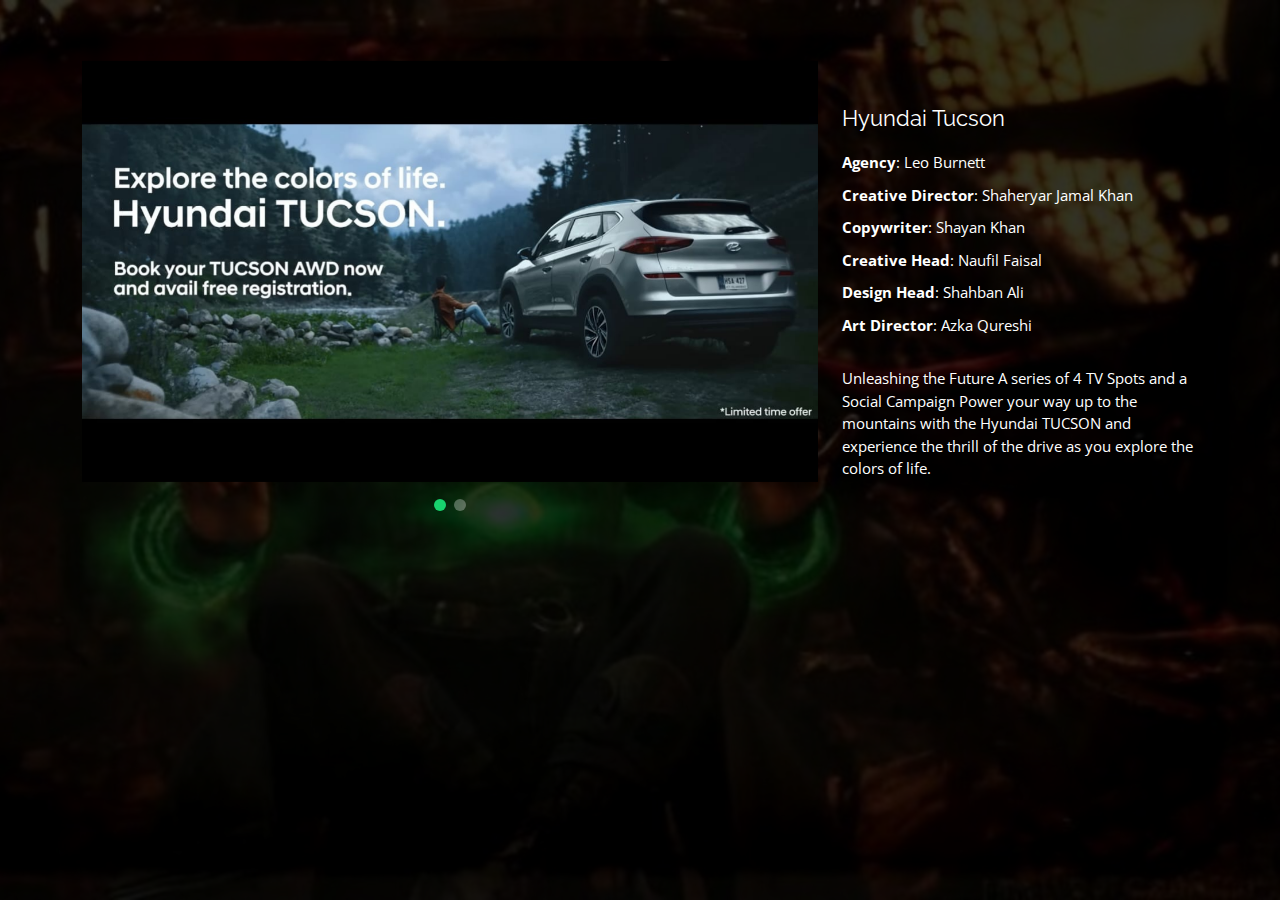
==== hyundai-details.html @ d7a9f435 "m" ====
<!DOCTYPE html>
<html lang="en">

<head>
    <meta charset="utf-8">
    <meta content="width=device-width, initial-scale=1.0" name="viewport">

    <title>Portfolio Details - Personal Bootstrap Template</title>
    <meta content="" name="description">
    <meta content="" name="keywords">

    <!-- Favicons -->
    <link href="assets/img/favicon.png" rel="icon">
    <link href="assets/img/apple-touch-icon.png" rel="apple-touch-icon">

    <!-- Google Fonts -->
    <link
        href="https://fonts.googleapis.com/css?family=Open+Sans:300,300i,400,400i,600,600i,700,700i|Raleway:300,300i,400,400i,500,500i,600,600i,700,700i|Poppins:300,300i,400,400i,500,500i,600,600i,700,700i"
        rel="stylesheet">

    <!-- Vendor CSS Files -->
    <link href="assets/vendor/bootstrap/css/bootstrap.min.css" rel="stylesheet">
    <link href="assets/vendor/bootstrap-icons/bootstrap-icons.css" rel="stylesheet">
    <link href="assets/vendor/boxicons/css/boxicons.min.css" rel="stylesheet">
    <link href="assets/vendor/glightbox/css/glightbox.min.css" rel="stylesheet">
    <link href="assets/vendor/remixicon/remixicon.css" rel="stylesheet">
    <link href="assets/vendor/swiper/swiper-bundle.min.css" rel="stylesheet">

    <!-- Template Main CSS File -->
    <link href="assets/css/style.css" rel="stylesheet">
</head>

<body>

    <main id="main">

        <!-- ======= Portfolio Details ======= -->
        <div id="portfolio-details" class="portfolio-details">
            <div class="container">

                <div class="row">

                    <div class="col-lg-8">
                        <div class="portfolio-details-slider swiper">
                            <div class="swiper-wrapper align-items-center">

                                <div class="swiper-slide">
                                    <img src="assets/img/portfolio/h2.jpeg" class="img-fluid" alt="">
                                </div>

                                <div class="swiper-slide">
                                    <img src="assets/img/portfolio/h1.jpeg" class="img-fluid" alt="">
                                </div>

                            </div>
                            <div class="swiper-pagination"></div>
                        </div>

                    </div>

                    <div class="col-lg-4 portfolio-info">
                        <h3>Hyundai Tucson</h3>
                        <ul>
                            <li><strong>Agency</strong>: Leo Burnett   </li>
                            <li><strong>Creative Director</strong>: Shaheryar Jamal Khan </li>
                            <li><strong>Copywriter</strong>: Shayan Khan</li>
                            <li><strong>Creative Head</strong>: Naufil Faisal</li>
                            <li><strong>Design Head</strong>: Shahban Ali  </li>
                            <li><strong>Art Director</strong>: Azka Qureshi </li>
                        </ul>

                        <p>
                            Unleashing the Future
                            A series of 4 TV Spots and a Social Campaign

                            Power your way up to the mountains with the Hyundai TUCSON and experience the thrill of the drive as you explore the colors of life.
                        </p>
                    </div>

                </div>

            </div>
        </div><!-- End Portfolio Details -->

    </main><!-- End #main -->

    <!-- Vendor JS Files -->
    <script src="assets/vendor/purecounter/purecounter_vanilla.js"></script>
    <script src="assets/vendor/bootstrap/js/bootstrap.bundle.min.js"></script>
    <script src="assets/vendor/glightbox/js/glightbox.min.js"></script>
    <script src="assets/vendor/isotope-layout/isotope.pkgd.min.js"></script>
    <script src="assets/vendor/swiper/swiper-bundle.min.js"></script>
    <script src="assets/vendor/waypoints/noframework.waypoints.js"></script>
    <script src="assets/vendor/php-email-form/validate.js"></script>

    <!-- Template Main JS File -->
    <script src="assets/js/main.js"></script>

</body>

</html>
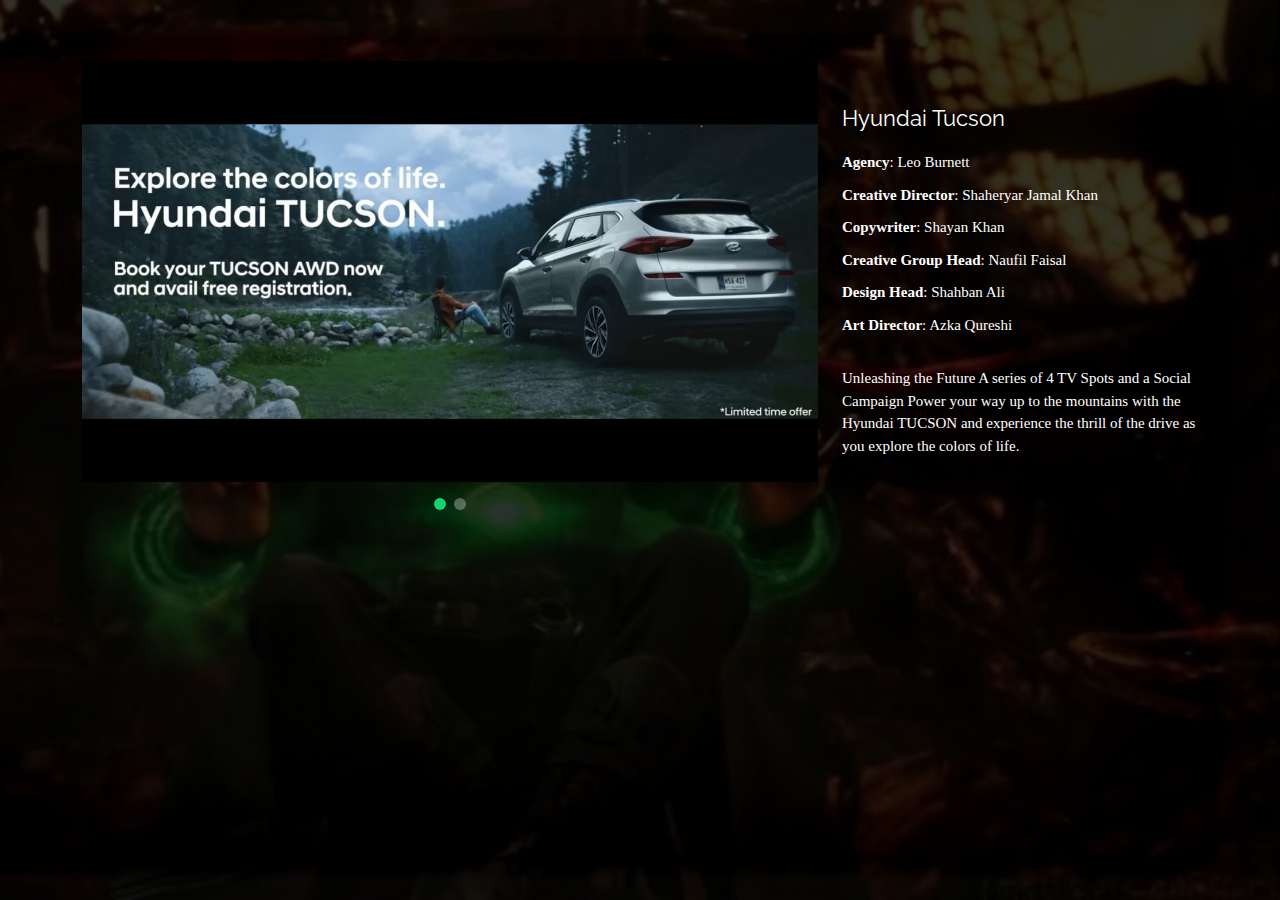
==== commit 669c3426: "naufil changes" ====
--- a/hyundai-details.html
+++ b/hyundai-details.html
@@ -64,7 +64,7 @@
                             <li><strong>Agency</strong>: Leo Burnett   </li>
                             <li><strong>Creative Director</strong>: Shaheryar Jamal Khan </li>
                             <li><strong>Copywriter</strong>: Shayan Khan</li>
-                            <li><strong>Creative Head</strong>: Naufil Faisal</li>
+                            <li><strong>Creative Group Head</strong>: Naufil Faisal</li>
                             <li><strong>Design Head</strong>: Shahban Ali  </li>
                             <li><strong>Art Director</strong>: Azka Qureshi </li>
                         </ul>
--- a/assets/css/style.css
+++ b/assets/css/style.css
@@ -1,6 +1,7 @@
+@import url('https://fonts.cdnfonts.com/css/imperator');
 
 body {
-  font-family: "Open Sans", sans-serif;
+  font-family: 'ImperatorBronze';
   background-color: #040404;
   color: #fff;
   position: relative;
@@ -67,12 +68,14 @@
   padding: 0;
   line-height: 1;
   font-weight: 700;
-  font-family: "Poppins", sans-serif;
+  /* font-family: "Poppins", sans-serif; */
+  font-family: 'ImperatorBronze';
 }
 
 #header h1 a,
 #header h1 a:hover {
-  color: #fff;
+  color: #F6DB54;
+  text-shadow: 0 0 1px #fff, 0 0 1px #fff, 0 0 15px #F6DB54, 0 0 1px #F6DB54, 0 0 10px #F6DB54, 0 0 30px #F6DB54, 0 0 35px #F6DB54;
   line-height: 1;
   display: inline-block;
 }
